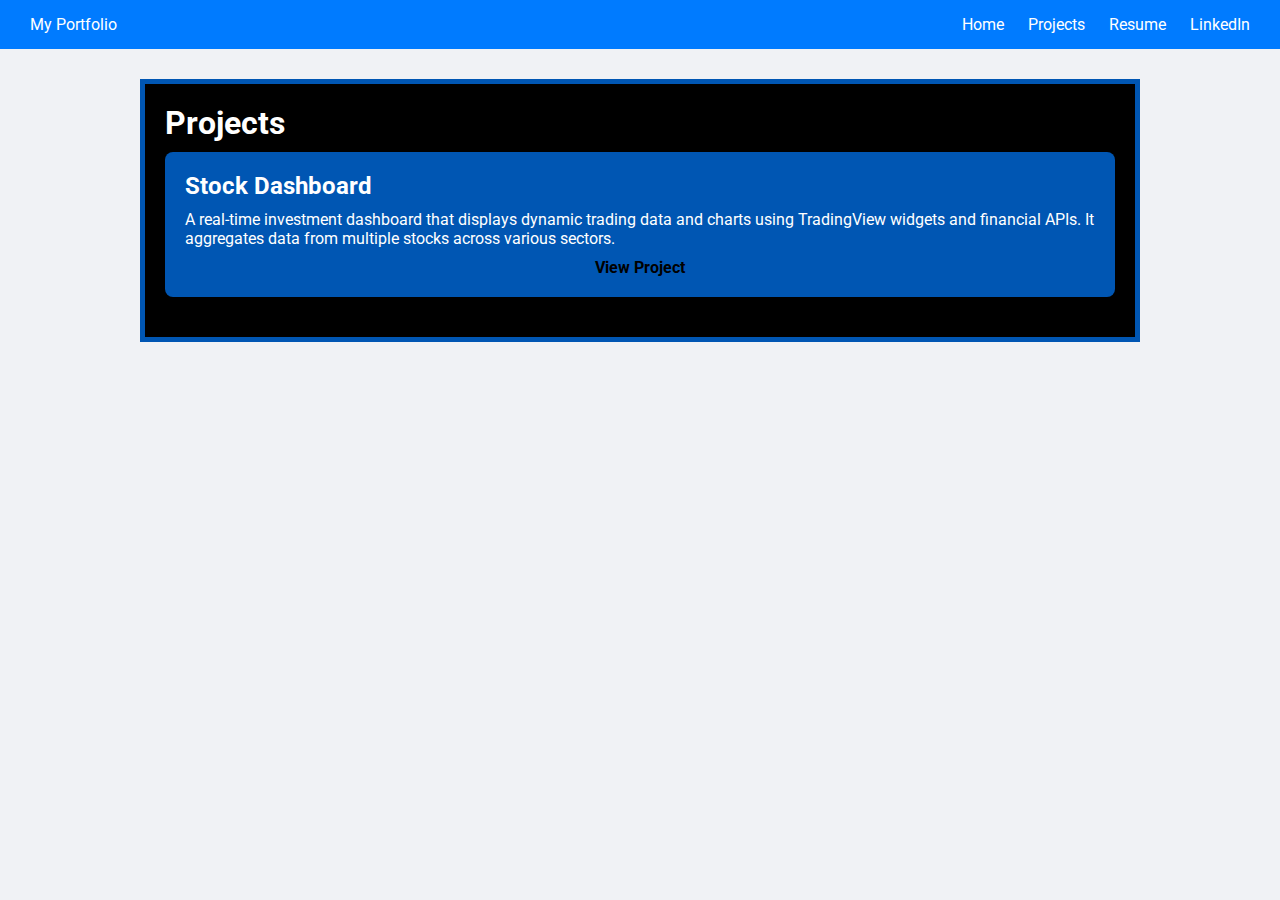
==== projects.html @ 41ffbc35 "added better styling with a div centered in the home page surrounding the bio and restructuring each" ====
<!DOCTYPE html>
<html lang="en">
<head>
  <meta charset="UTF-8" />
  <title>My Portfolio - Projects</title>
  <!-- Google Fonts for a modern look -->
  <link href="https://fonts.googleapis.com/css2?family=Roboto:wght@400;700&display=swap" rel="stylesheet">
  <link rel="stylesheet" href="style.css">
</head>
<body>
  <!-- Navbar -->
  <header class="navbar">
    <div class="nav-logo">
      <a href="index.html">My Portfolio</a>
    </div>
    <nav class="nav-links">
      <a href="index.html">Home</a>
      <a href="projects.html">Projects</a>
      <a href="resume.html">Resume</a>
      <a href="https://www.linkedin.com/in/yourlinkedin" target="_blank">LinkedIn</a>
    </nav>
  </header>

  <!-- Main Content -->
  <div class="container">
    <h1>Projects</h1>

    <!-- Investment Dashboard Project -->
    <div class="project">
      <h2>Stock Dashboard</h2>
      <p>
        A real-time investment dashboard that displays dynamic trading data and charts using TradingView widgets and financial APIs. 
        It aggregates data from multiple stocks across various sectors.
      </p>
      <!-- Link to the investment dashboard project (hosted as a separate page or subfolder) -->
      <div class="project-1">
        <a href="investment-dashboard/index.html" class="project-link">View Project</a>
      </div>
    </div>

    <!-- You can add more projects here -->
  </div>
</body>
</html>
---- style.css ----
/* Reset & Base */
* {
  box-sizing: border-box;
  margin: 0;
  padding: 0;
}
body {
  font-family: 'Roboto', sans-serif;
  background: #f0f2f5;
  color: #333;
  padding: 0;
}
.UNC{
  color: #7BAFD4;
}
/* Navbar Styles */
.navbar {
  background: #007bff;
  padding: 15px 20px;
  display: flex;
  justify-content: space-between;
  align-items: center;
}
.navbar a {
  color: #fff;
  text-decoration: none;
  font-size: 16px;
  margin: 0 10px;
  transition: color 0.3s ease;
}
.navbar a:hover {
  color: #e2e2e2;
}

/* Container */
.container {
  max-width: 1000px;
  margin: 30px auto;
  padding: 20px;
  color: white;
  background-color: black;
  border: solid #0056b3 5px;
}

/* Home Page */
.home-header {
  text-align: center;
  margin-bottom: 30px;
}
.home-header h1 {
  font-size: 36px;
  margin-bottom: 10px;
}
.home-bio {
  font-size: 18px;
  line-height: 1.6;
  margin-bottom: 20px;
  text-align: center;
}
.profile-pic {
  display: block;
  margin: 0 auto 20px;
  border-radius: 50%;
  width: 150px;
  height: 150px;
  object-fit: cover;
}

/* Resume Page */
.resume-container {
  background: #fff;
  padding: 30px;
  border-radius: 8px;
  box-shadow: 0 2px 8px rgba(0,0,0,0.1);
  margin-top: 30px;
  line-height: 1.6;
}

/* Projects Page */
.project {
  margin-top: 10px;
  background: #0056b3;
  padding: 20px;
  margin-bottom: 20px;
  border-radius: 8px;
  box-shadow: 0 2px 8px rgba(0,0,0,0.1);
}
.project h2 {
  margin-bottom: 10px;
}
.project p {
  margin-bottom: 10px;
}
.project-link {
  color: black;
  text-decoration: none;
  font-weight: bold;
  transition: color 0.3s ease;
}
.project-link:hover {
  color: white;
}

.project-1{
  text-align: center;
}

/* Shared Toggle Button */
.toggle-btn {
  display: block;
  width: 220px;
  margin: 20px auto;
  padding: 10px 20px;
  background: #007bff;
  border: none;
  border-radius: 5px;
  color: #fff;
  font-size: 16px;
  cursor: pointer;
  transition: 0.3s ease, transform 0.2s ease;
}
.toggle-btn:hover {
  background: #0056b3;
  transform: scale(1.02);
}
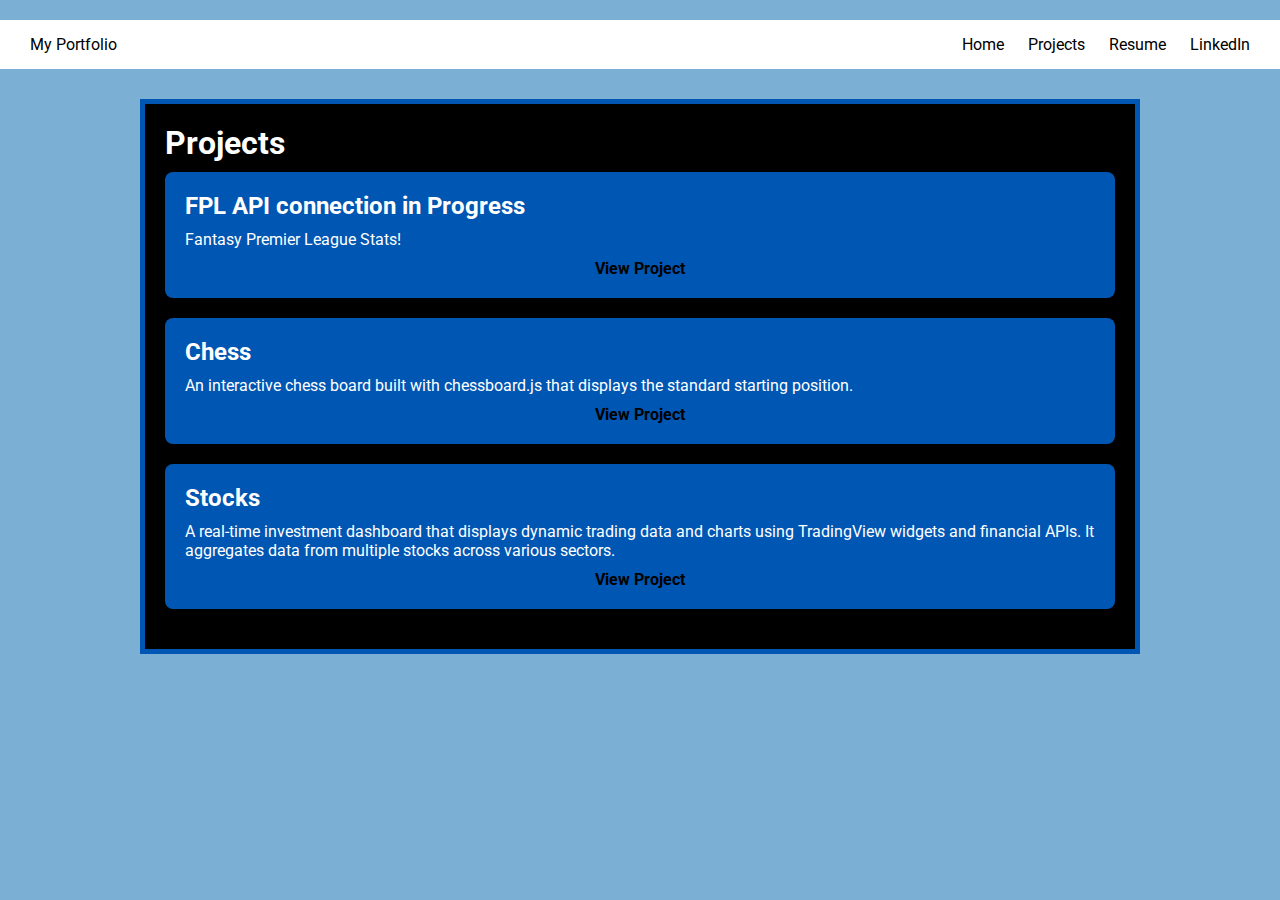
==== commit c19688ba: "added counters with players, restyled main page, and added timers to chess board" ====
--- a/projects.html
+++ b/projects.html
@@ -17,17 +17,35 @@
       <a href="index.html">Home</a>
       <a href="projects.html">Projects</a>
       <a href="resume.html">Resume</a>
-      <a href="https://www.linkedin.com/in/yourlinkedin" target="_blank">LinkedIn</a>
+      <a href="https://www.linkedin.com/in/luke-allen-b03745298/" target="_blank">LinkedIn</a>
     </nav>
   </header>
 
   <!-- Main Content -->
   <div class="container">
     <h1>Projects</h1>
-
+    <div class="project">
+      <h2>FPL API connection in Progress</h2>
+      <p>
+        Fantasy Premier League Stats!
+      </p>
+      <!-- Link to the investment dashboard project (hosted as a separate page or subfolder) -->
+      <div class="project-1">
+        <a href="fpl/index.html" class="project-link">View Project</a>
+      </div>
+    </div>
+    <div class="project">
+      <h2>Chess</h2>
+      <p>
+        An interactive chess board built with chessboard.js that displays the standard starting position.
+      </p>
+      <div class="project-1">
+        <a href="chess-board/chess.html" class="project-link">View Project</a>
+      </div>
+    </div>
     <!-- Investment Dashboard Project -->
     <div class="project">
-      <h2>Stock Dashboard</h2>
+      <h2>Stocks</h2>
       <p>
         A real-time investment dashboard that displays dynamic trading data and charts using TradingView widgets and financial APIs. 
         It aggregates data from multiple stocks across various sectors.
--- a/style.css
+++ b/style.css
@@ -6,30 +6,31 @@
 }
 body {
   font-family: 'Roboto', sans-serif;
-  background: #f0f2f5;
+  background: #7BAFD4;
   color: #333;
   padding: 0;
+  margin-top: 20px;
 }
 .UNC{
   color: #7BAFD4;
 }
 /* Navbar Styles */
 .navbar {
-  background: #007bff;
+  background: white;
   padding: 15px 20px;
   display: flex;
   justify-content: space-between;
   align-items: center;
 }
 .navbar a {
-  color: #fff;
+  color: black;
   text-decoration: none;
   font-size: 16px;
   margin: 0 10px;
   transition: color 0.3s ease;
 }
 .navbar a:hover {
-  color: #e2e2e2;
+  color: #7BAFD4;
 }
 
 /* Container */
@@ -122,4 +123,4 @@
 .toggle-btn:hover {
   background: #0056b3;
   transform: scale(1.02);
-}+}
